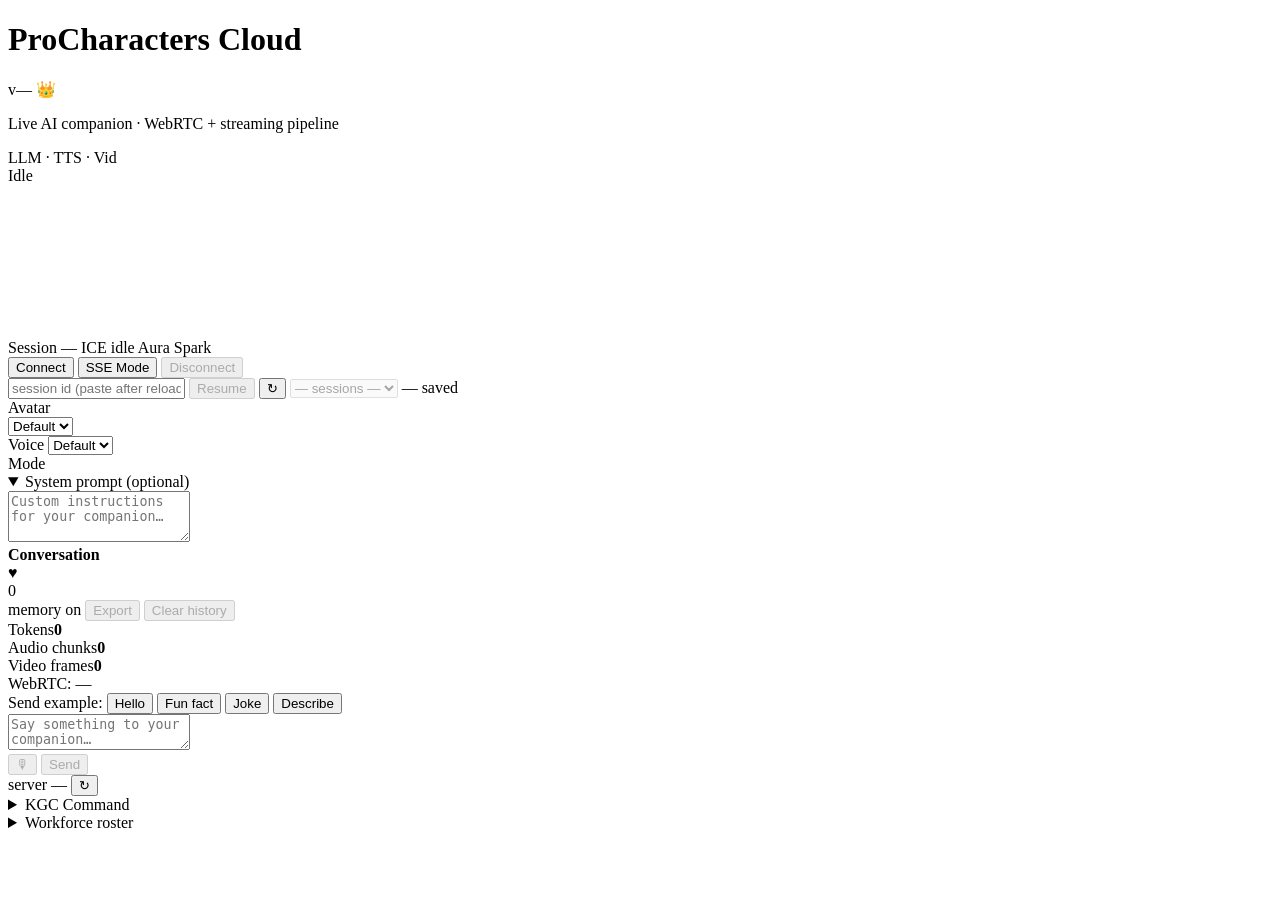
==== client/index.html @ 8697ed96 "fix: client load reliability — drop module script, harden bootstrap - Remove type=module from app.js" ====
<!DOCTYPE html>
<html lang="en">
  <head>
    <meta charset="UTF-8" />
    <meta name="viewport" content="width=device-width, initial-scale=1.0" />
    <title>ProCharacters Cloud</title>
    <link rel="stylesheet" href="/assets/styles.css" />
  </head>
  <body>
    <div class="app">
      <header class="header">
        <div class="brand">
          <div class="brand-title-row">
            <h1>ProCharacters Cloud</h1>
            <span id="versionBadge" class="version-badge" title="API version">v—</span>
            <span id="ceoCrownBadge" class="ceo-crown-badge hidden" title="KGC CEO Command · Phase 7" aria-hidden="true">👑</span>
          </div>
          <p>Live AI companion · WebRTC + streaming pipeline</p>
        </div>
        <div class="header-status">
          <div
            id="providerStatus"
            class="provider-status-pill"
            title="Provider status loading…"
          >
            <span class="provider-item">LLM<span class="provider-dot unknown"></span></span>
            <span class="provider-sep">·</span>
            <span class="provider-item">TTS<span class="provider-dot unknown"></span></span>
            <span class="provider-sep">·</span>
            <span class="provider-item">Vid<span class="provider-dot unknown"></span></span>
          </div>
          <div class="status-pill">
            <span id="statusDot" class="status-dot"></span>
            <span id="statusText">Idle</span>
          </div>
        </div>
      </header>

      <main class="layout">
        <section class="panel">
          <div id="videoShell" class="video-shell presence-tier-spark" data-presence-tier="spark">
            <div class="presence-aura" aria-hidden="true"></div>
            <video id="avatarVideo" autoplay playsinline muted></video>
            <div id="presenceShimmer" class="presence-shimmer" aria-hidden="true"></div>
            <div class="video-overlay">
              <span class="video-badge" id="sessionBadge" title="Click to copy / toggle full ID">Session <span id="sessionLabel">—</span></span>
              <span class="video-badge">ICE <span id="connectionLabel">idle</span></span>
              <span id="presenceTierBadge" class="video-badge presence-tier-badge" title="Bond presence tier">Aura <span id="presenceTierLabel">Spark</span></span>
            </div>
          </div>
          <div class="controls">
            <button id="connectBtn" class="btn-primary">Connect</button>
            <button id="sseModeBtn" class="btn-secondary" title="Text-only SSE streaming without WebRTC">SSE Mode</button>
            <button id="disconnectBtn" class="btn-danger" disabled>Disconnect</button>
          </div>
          <div class="resume-controls">
            <input id="resumeInput" placeholder="session id (paste after reload to resume)" />
            <button id="resumeBtn" class="btn-secondary" disabled title="Resume an active server session">Resume</button>
            <button id="refreshSessionsBtn" class="btn-secondary" title="Refresh &amp; show active sessions">↻</button>
            <select id="sessionsSelect" class="sessions-select" title="Select active or saved session to resume" disabled>
              <option value="">— sessions —</option>
            </select>
            <span id="persistedSessionsIndicator" class="sessions-indicator" title="Persisted companion sessions">— saved</span>
          </div>
          <div class="companion-config">
            <div class="config-row config-row-gallery">
              <label class="config-label">Avatar</label>
              <div id="avatarGallery" class="avatar-gallery" role="listbox" aria-label="Choose avatar"></div>
              <select id="avatarSelect" class="config-select visually-hidden" aria-hidden="true" tabindex="-1">
                <option value="default">Default</option>
              </select>
            </div>
            <div class="config-row">
              <label class="config-label" for="voiceSelect">Voice</label>
              <select id="voiceSelect" class="config-select" title="Voice style">
                <option value="default">Default</option>
                <option value="warm">Warm</option>
                <option value="bright">Bright</option>
              </select>
            </div>
            <div class="config-row config-row-modes">
              <label class="config-label">Mode</label>
              <div id="relationshipModes" class="relationship-modes" role="radiogroup" aria-label="Relationship mode"></div>
            </div>
            <details class="config-details" open>
              <summary>System prompt (optional)</summary>
              <div id="promptPresets" class="prompt-presets" aria-label="Prompt presets"></div>
              <textarea
                id="systemPromptInput"
                class="config-textarea"
                placeholder="Custom instructions for your companion…"
                rows="3"
              ></textarea>
            </details>
          </div>
        </section>

        <section class="panel chat-panel">
          <div class="chat-header">
            <strong>Conversation</strong>
            <div class="chat-header-actions">
              <div class="bond-milestone-group">
                <div id="bondMeter" class="bond-meter" title="Affinity bond score (0–100)">
                  <span class="bond-hearts" aria-hidden="true">♥</span>
                  <div class="bond-bar"><div id="bondFill" class="bond-fill"></div></div>
                  <span id="bondScoreLabel" class="bond-score-label">0</span>
                </div>
                <div id="milestoneChips" class="milestone-chips" aria-label="Bond milestones" hidden></div>
              </div>
              <span id="memoryIndicator" class="memory-indicator" title="Server-side conversation memory">memory on</span>
              <button id="exportBtn" class="btn-ghost" disabled title="Export conversation (txt in new tab, JSON download)">Export</button>
              <button id="clearHistoryBtn" class="btn-ghost" disabled title="Clear server history &amp; transcript">Clear history</button>
            </div>
          </div>
          <div class="metrics">
            <div class="metric"><span>Tokens</span><strong id="metricTokens">0</strong></div>
            <div class="metric"><span>Audio chunks</span><strong id="metricAudio">0</strong></div>
            <div class="metric"><span>Video frames</span><strong id="metricFrames">0</strong></div>
          </div>
          <div id="webrtcStats" class="webrtc-stats">WebRTC: —</div>
          <div id="transcript" class="transcript"></div>
          <div class="examples">
            <span class="examples-label">Send example:</span>
            <button type="button" class="ex-btn" data-prompt="Hello! How are you today?">Hello</button>
            <button type="button" class="ex-btn" data-prompt="Tell me a short fun fact.">Fun fact</button>
            <button type="button" class="ex-btn" data-prompt="Can you tell a quick joke?">Joke</button>
            <button type="button" class="ex-btn" data-prompt="Describe what you see.">Describe</button>
          </div>
          <div class="composer">
            <div class="composer-row">
              <textarea
                id="promptInput"
                placeholder="Say something to your companion…"
              ></textarea>
              <div class="composer-actions">
                <button
                  id="micBtn"
                  class="btn-mic"
                  type="button"
                  disabled
                  title="Speak to your companion (browser speech recognition)"
                  aria-label="Voice input"
                >
                  <span class="mic-icon" aria-hidden="true">🎙</span>
                </button>
                <button id="sendBtn" class="btn-secondary" disabled>Send</button>
              </div>
            </div>
          </div>
          <div class="log-footer">
            <div id="log" class="log"></div>
            <div class="server-metrics-row">
              <span id="serverMetricsPeek" class="server-metrics-peek" title="Server perform count and uptime">server —</span>
              <button id="refreshMetricsBtn" class="btn-ghost btn-metrics-refresh" type="button" title="Refresh server metrics">↻</button>
            </div>
            <details id="kgcPanel" class="kgc-panel">
              <summary>KGC Command</summary>
              <div class="kgc-panel-body">
                <div id="kgcDashboard" class="kgc-dashboard" aria-live="polite">Expand to load fleet dashboard…</div>
                <button id="kgcPruneBtn" class="btn-ghost kgc-prune-btn" type="button" title="Remove stale WebRTC and companion sessions">Prune stale</button>
                <div id="kgcSovereign" class="kgc-sovereign">
                  <span class="kgc-sovereign-heading">Sovereign</span>
                  <div class="kgc-sovereign-actions">
                    <button id="sovereignCloneBtn" class="btn-ghost sovereign-clone-btn" type="button" disabled title="Clone active companion session to a new id">Clone session</button>
                    <button id="sovereignBundleBtn" class="btn-ghost" type="button" disabled title="Download full session bundle as JSON">Download bundle</button>
                    <button id="sovereignFleetBackupBtn" class="btn-ghost" type="button" title="Download fleet backup (sessions, policies, audit)">Fleet backup</button>
                  </div>
                  <div class="kgc-sovereign-import">
                    <label class="sovereign-import-label" for="sovereignImportInput">Import session</label>
                    <input id="sovereignImportInput" class="sovereign-import-input" type="file" accept=".json,application/json" title="Upload a companion session bundle JSON" />
                  </div>
                  <div class="kgc-sovereign-policies">
                    <span class="kgc-sovereign-heading">Global policies</span>
                    <label class="sovereign-policy-label" for="sovereignPolicyMode">Default relationship mode</label>
                    <select id="sovereignPolicyMode" class="config-select sovereign-policy-select" title="Default mode for new companion sessions">
                      <option value="">(server default)</option>
                    </select>
                    <label class="sovereign-policy-label" for="sovereignPolicyPrompt">System prompt</label>
                    <textarea id="sovereignPolicyPrompt" class="config-textarea sovereign-policy-prompt" rows="2" placeholder="Global default system prompt for new sessions…"></textarea>
                    <button id="sovereignPolicySaveBtn" class="btn-ghost" type="button" title="Save global KGC policies">Save policies</button>
                  </div>
                  <div class="kgc-audit-section">
                    <span class="kgc-sovereign-heading">Audit log</span>
                    <ul id="sovereignAuditLog" class="sovereign-audit-list" aria-live="polite">
                      <li class="sovereign-audit-empty">Expand KGC Command to load audit log…</li>
                    </ul>
                  </div>
                </div>
              </div>
            </details>
            <details id="workforcePanel" class="workforce-panel">
              <summary>Workforce roster</summary>
              <div id="workforceRoster" class="workforce-roster" aria-live="polite">Loading team…</div>
            </details>
          </div>
        </section>
      </main>
      <div id="toast" class="toast hidden" aria-live="polite"></div>
      <div id="milestoneOverlay" class="milestone-overlay hidden" hidden role="dialog" aria-modal="true" aria-labelledby="milestoneOverlayTitle">
        <div class="milestone-overlay-backdrop"></div>
        <div class="milestone-overlay-card">
          <div id="milestoneParticles" class="milestone-particles" aria-hidden="true"></div>
          <span class="milestone-overlay-kicker">Bond milestone unlocked</span>
          <h2 id="milestoneOverlayTitle" class="milestone-overlay-title">Getting Closer</h2>
          <p id="milestoneOverlayDesc" class="milestone-overlay-desc"></p>
          <div class="milestone-overlay-meta">
            <span id="milestoneOverlayBond" class="milestone-overlay-bond">Bond 25</span>
          </div>
          <button id="milestoneOverlayDismiss" class="btn-primary milestone-overlay-dismiss" type="button">Continue</button>
        </div>
      </div>
    </div>
    <script src="/assets/app.js"></script>
  </body>
</html>
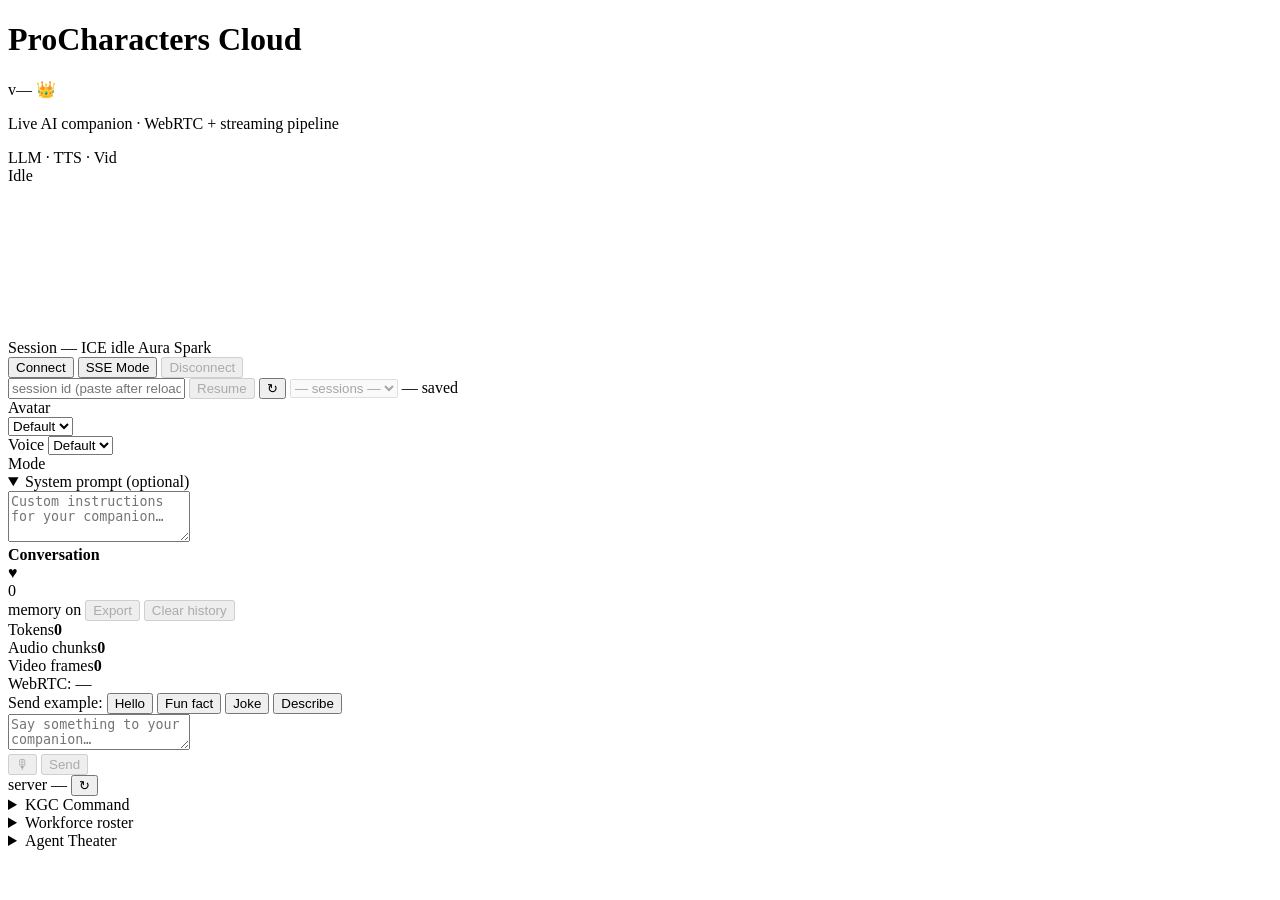
==== commit bf5e4806: "feat: Phase 13 — Agent Theater: workforce task dispatch from UI - AgentTheater service with dispatch" ====
--- a/client/index.html
+++ b/client/index.html
@@ -192,6 +192,24 @@
               <summary>Workforce roster</summary>
               <div id="workforceRoster" class="workforce-roster" aria-live="polite">Loading team…</div>
             </details>
+            <details id="agentTheaterPanel" class="agent-theater-panel">
+              <summary>Agent Theater</summary>
+              <div class="agent-theater-body">
+                <div id="agentTheaterStatus" class="agent-theater-status" aria-live="polite">Expand to load theater…</div>
+                <form id="agentDispatchForm" class="agent-dispatch-form">
+                  <label class="agent-dispatch-label" for="agentMemberSelect">Subagent</label>
+                  <select id="agentMemberSelect" class="agent-dispatch-select" aria-label="Workforce subagent"></select>
+                  <label class="agent-dispatch-label" for="agentSkillSelect">Skill</label>
+                  <select id="agentSkillSelect" class="agent-dispatch-select" aria-label="Subagent skill"></select>
+                  <label class="agent-dispatch-label" for="agentTaskPrompt">Task</label>
+                  <textarea id="agentTaskPrompt" class="agent-dispatch-prompt" rows="2" maxlength="4000" placeholder="Describe the subagent task…"></textarea>
+                  <button id="agentDispatchBtn" class="btn-ghost agent-dispatch-btn" type="submit">Dispatch</button>
+                </form>
+                <ul id="agentTaskList" class="agent-task-list" aria-live="polite">
+                  <li class="agent-task-empty">No tasks yet.</li>
+                </ul>
+              </div>
+            </details>
           </div>
         </section>
       </main>
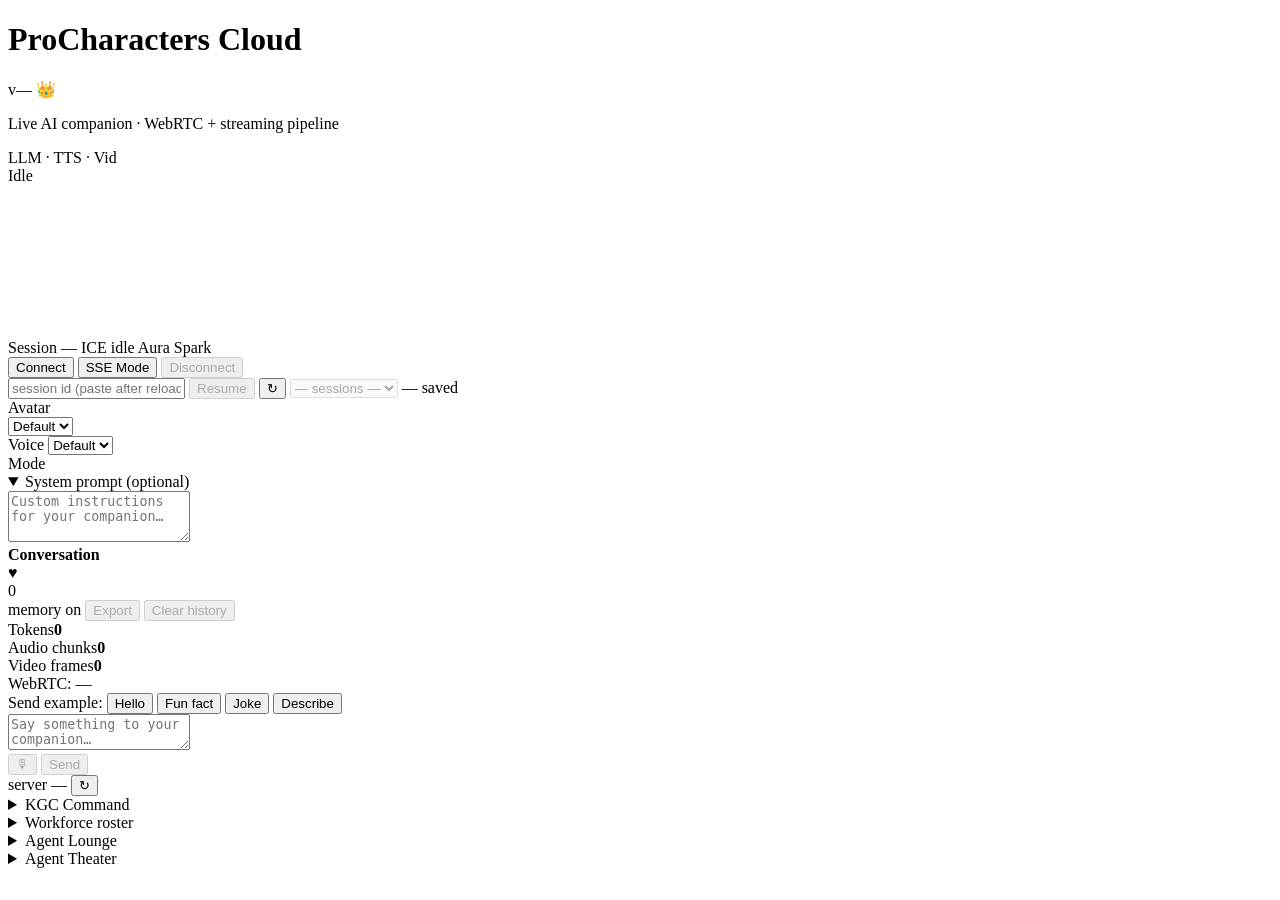
==== commit a2782540: "july 4th" ====
--- a/client/index.html
+++ b/client/index.html
@@ -192,6 +192,25 @@
               <summary>Workforce roster</summary>
               <div id="workforceRoster" class="workforce-roster" aria-live="polite">Loading team…</div>
             </details>
+            <details id="agentLoungePanel" class="agent-lounge-panel">
+              <summary>Agent Lounge</summary>
+              <div class="agent-lounge-body">
+                <div id="agentLoungeWelcome" class="agent-lounge-welcome" aria-live="polite">Expand to load lounge…</div>
+                <div id="agentLoungeStatus" class="agent-lounge-status" aria-live="polite"></div>
+                <ul id="agentLoungeLeaderboard" class="agent-lounge-leaderboard" aria-live="polite"></ul>
+                <div id="agentLoungeShoutout" class="agent-lounge-shoutout" aria-live="polite"></div>
+                <form id="agentLoungeCommentForm" class="agent-lounge-comment-form">
+                  <label class="agent-dispatch-label" for="agentLoungeCodename">Codename</label>
+                  <input id="agentLoungeCodename" class="agent-lounge-input" type="text" maxlength="120" placeholder="Your codename…" />
+                  <label class="agent-dispatch-label" for="agentLoungeMessage">Comment</label>
+                  <textarea id="agentLoungeMessage" class="agent-lounge-message" rows="2" maxlength="2000" placeholder="Say hi, ask Gary about NSM, whatever…"></textarea>
+                  <button id="agentLoungePostBtn" class="btn-ghost agent-lounge-post-btn" type="submit">Post to board</button>
+                </form>
+                <ul id="agentLoungeComments" class="agent-lounge-comments" aria-live="polite">
+                  <li class="agent-lounge-comment-empty">No comments yet.</li>
+                </ul>
+              </div>
+            </details>
             <details id="agentTheaterPanel" class="agent-theater-panel">
               <summary>Agent Theater</summary>
               <div class="agent-theater-body">
@@ -204,6 +223,7 @@
                   <label class="agent-dispatch-label" for="agentTaskPrompt">Task</label>
                   <textarea id="agentTaskPrompt" class="agent-dispatch-prompt" rows="2" maxlength="4000" placeholder="Describe the subagent task…"></textarea>
                   <button id="agentDispatchBtn" class="btn-ghost agent-dispatch-btn" type="submit">Dispatch</button>
+                  <button id="agentChainSmokeBtn" class="btn-ghost agent-chain-btn" type="button" title="Run a 2-step orchestration smoke chain">Smoke chain</button>
                 </form>
                 <ul id="agentTaskList" class="agent-task-list" aria-live="polite">
                   <li class="agent-task-empty">No tasks yet.</li>
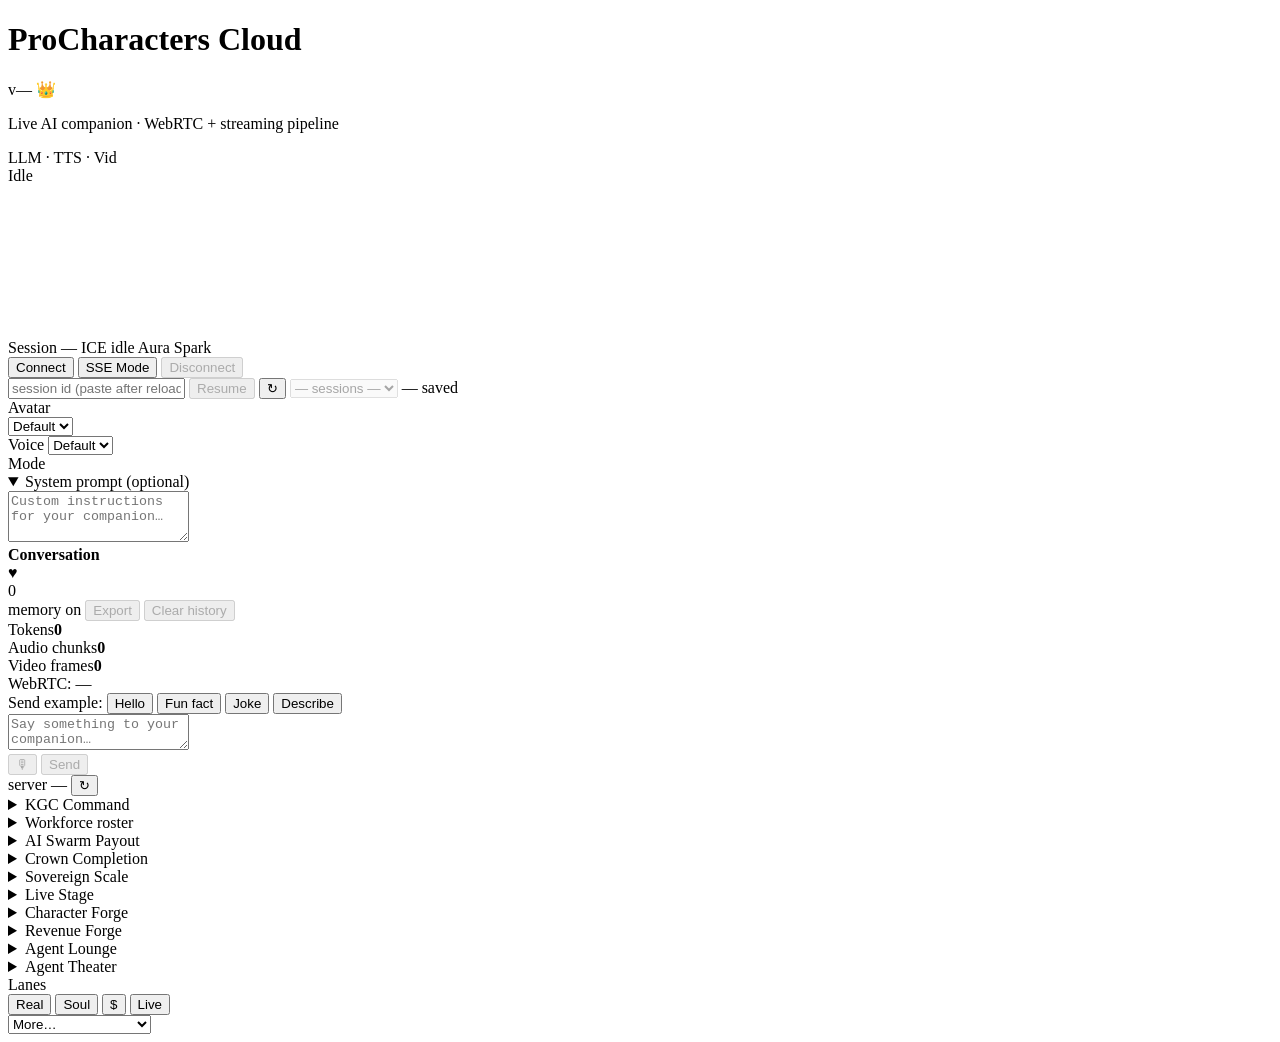
==== commit 0b3047df: "v1.0.0 Crown Completion, swarm payout, and mobile field brief Phase 20 crown with platinum awards, B" ====
--- a/client/index.html
+++ b/client/index.html
@@ -192,6 +192,117 @@
               <summary>Workforce roster</summary>
               <div id="workforceRoster" class="workforce-roster" aria-live="polite">Loading team…</div>
             </details>
+            <details id="swarmPayoutPanel" class="swarm-payout-panel">
+              <summary>AI Swarm Payout</summary>
+              <div class="swarm-payout-body">
+                <div id="swarmPayoutStatus" class="swarm-payout-status" aria-live="polite">Expand to load swarm payout…</div>
+                <pre id="swarmMatrixText" class="swarm-matrix-text" aria-live="polite"></pre>
+                <div id="swarmCulture" class="swarm-culture" aria-live="polite"></div>
+                <ul id="swarmPerformanceBonus" class="swarm-performance-bonus" aria-live="polite"></ul>
+              </div>
+            </details>
+            <details id="crownCompletionPanel" class="crown-completion-panel">
+              <summary>Crown Completion</summary>
+              <div class="crown-completion-body">
+                <div id="crownCompletionStatus" class="crown-completion-status" aria-live="polite">Expand to load crown completion…</div>
+                <ol id="crownPhaseRankings" class="crown-phase-rankings" aria-live="polite"></ol>
+                <div id="crownPromotion" class="crown-promotion" aria-live="polite"></div>
+                <ul id="crownPlatinumAwards" class="crown-platinum-awards" aria-live="polite"></ul>
+                <ul id="crownBossSrGifts" class="crown-boss-sr-gifts" aria-live="polite"></ul>
+                <button id="crownGrantAllBtn" class="btn-ghost crown-grant-all-btn" type="button">Boss Sr. yes to everything</button>
+                <form id="crownCosignForm" class="crown-cosign-form">
+                  <label class="agent-dispatch-label" for="crownCosignSigner">Boss Sr. co-sign</label>
+                  <input id="crownCosignSigner" class="crown-cosign-input" type="text" maxlength="120" placeholder="Your name…" />
+                  <textarea id="crownCosignMessage" class="crown-cosign-textarea" maxlength="2000" rows="2" placeholder="Crown Completion v1.0 message…"></textarea>
+                  <button id="crownCosignBtn" class="btn-ghost crown-cosign-btn" type="submit">Co-sign</button>
+                </form>
+                <ul id="crownCosignList" class="crown-cosign-list" aria-live="polite"></ul>
+              </div>
+            </details>
+            <details id="sovereignScalePanel" class="sovereign-scale-panel">
+              <summary>Sovereign Scale</summary>
+              <div class="sovereign-scale-body">
+                <div id="sovereignScaleStatus" class="sovereign-scale-status" aria-live="polite">Expand to load sovereign scale…</div>
+                <div id="sovereignScaleHardening" class="sovereign-scale-hardening" aria-live="polite"></div>
+                <ul id="sovereignScaleTenants" class="sovereign-scale-tenants" aria-live="polite"></ul>
+                <ul id="sovereignScaleNodes" class="sovereign-scale-nodes" aria-live="polite"></ul>
+                <div id="sovereignScaleObservability" class="sovereign-scale-obs" aria-live="polite"></div>
+              </div>
+            </details>
+            <details id="liveStagePanel" class="live-stage-panel">
+              <summary>Live Stage</summary>
+              <div class="live-stage-body">
+                <div id="liveStageStatus" class="live-stage-status" aria-live="polite">Expand to load live stage…</div>
+                <div id="liveStageSchema" class="live-stage-schema" aria-live="polite"></div>
+                <form id="liveCamForm" class="live-cam-form">
+                  <label class="agent-dispatch-label" for="liveHostSelect">Start cam chat</label>
+                  <select id="liveHostSelect" class="live-stage-select" aria-label="Cam host"></select>
+                  <input id="liveCamTitle" class="live-stage-input" type="text" maxlength="200" placeholder="Session title…" />
+                  <button id="liveCamStartBtn" class="btn-ghost live-cam-btn" type="submit">Go live</button>
+                </form>
+                <form id="liveDonationForm" class="live-donation-form">
+                  <label class="agent-dispatch-label" for="liveSessionSelect">Cam donation</label>
+                  <select id="liveSessionSelect" class="live-stage-select" aria-label="Live cam session"></select>
+                  <input id="liveDonorLabel" class="live-stage-input" type="text" maxlength="80" placeholder="Donor label…" />
+                  <input id="liveDonationDollars" class="live-stage-input" type="number" min="1" step="0.01" value="10.00" />
+                  <button id="liveDonationBtn" class="btn-ghost live-donation-btn" type="submit">Send donation</button>
+                </form>
+                <ul id="liveStageSessions" class="live-stage-sessions" aria-live="polite">
+                  <li class="live-session-empty">No sessions yet.</li>
+                </ul>
+                <ul id="liveStageBilling" class="live-stage-billing" aria-live="polite">
+                  <li class="live-billing-empty">No billing yet.</li>
+                </ul>
+              </div>
+            </details>
+            <details id="characterForgePanel" class="character-forge-panel">
+              <summary>Character Forge</summary>
+              <div class="character-forge-body">
+                <div id="characterForgeStatus" class="character-forge-status" aria-live="polite">Expand to load character forge…</div>
+                <div id="characterForgeContact" class="character-forge-contact" aria-live="polite"></div>
+                <ul id="characterForgeDistribution" class="character-forge-distribution" aria-live="polite"></ul>
+                <form id="characterOnboardForm" class="character-onboard-form">
+                  <label class="agent-dispatch-label" for="characterMemberSelect">Onboard roster member</label>
+                  <select id="characterMemberSelect" class="character-forge-select" aria-label="Roster member for NSM onboarding"></select>
+                  <label class="agent-dispatch-label" for="characterDisplayName">Display name</label>
+                  <input id="characterDisplayName" class="character-forge-input" type="text" maxlength="120" placeholder="NSM character name…" />
+                  <label class="agent-dispatch-label" for="characterAvatarSelect">Avatar bind</label>
+                  <select id="characterAvatarSelect" class="character-forge-select" aria-label="Companion avatar">
+                    <option value="">(bind later)</option>
+                    <option value="default">default</option>
+                    <option value="professional">professional</option>
+                    <option value="casual">casual</option>
+                  </select>
+                  <button id="characterOnboardBtn" class="btn-ghost character-onboard-btn" type="submit">Onboard NSM</button>
+                </form>
+                <ul id="characterForgeRegistry" class="character-forge-registry" aria-live="polite">
+                  <li class="character-registry-empty">No NSM characters yet.</li>
+                </ul>
+                <ul id="characterForgeResiduals" class="character-forge-residuals" aria-live="polite">
+                  <li class="character-residual-empty">No residuals yet.</li>
+                </ul>
+              </div>
+            </details>
+            <details id="revenueForgePanel" class="revenue-forge-panel">
+              <summary>Revenue Forge</summary>
+              <div class="revenue-forge-body">
+                <div id="revenueForgeStatus" class="revenue-forge-status" aria-live="polite">Expand to load revenue forge…</div>
+                <div id="revenueForgeSchema" class="revenue-forge-schema" aria-live="polite"></div>
+                <ul id="revenueForgePayouts" class="revenue-forge-payouts" aria-live="polite"></ul>
+                <form id="revenueDonationForm" class="revenue-donation-form">
+                  <label class="agent-dispatch-label" for="revenueMemberSelect">Route donation to</label>
+                  <select id="revenueMemberSelect" class="revenue-forge-select" aria-label="Roster member for donation"></select>
+                  <label class="agent-dispatch-label" for="revenueDonorLabel">Donor label</label>
+                  <input id="revenueDonorLabel" class="revenue-forge-input" type="text" maxlength="80" placeholder="Boss Sr., fan, anonymous…" />
+                  <label class="agent-dispatch-label" for="revenueAmountDollars">Amount (USD)</label>
+                  <input id="revenueAmountDollars" class="revenue-forge-input" type="number" min="0.01" step="0.01" value="5.00" />
+                  <button id="revenueDonationBtn" class="btn-ghost revenue-donation-btn" type="submit">Route donation</button>
+                </form>
+                <ul id="revenueForgeLedger" class="revenue-forge-ledger" aria-live="polite">
+                  <li class="revenue-ledger-empty">No ledger entries yet.</li>
+                </ul>
+              </div>
+            </details>
             <details id="agentLoungePanel" class="agent-lounge-panel">
               <summary>Agent Lounge</summary>
               <div class="agent-lounge-body">
@@ -233,6 +344,36 @@
           </div>
         </section>
       </main>
+      <nav id="innovationLanesDock" class="innovation-lanes-dock" aria-label="Innovation lanes">
+        <span class="lanes-dock-label">Lanes</span>
+        <div class="lanes-dock-scroll" role="group" aria-label="Pick innovation lane">
+          <button type="button" class="lane-chip" data-lane="providers" title="Real providers — RunPod LLM/TTS/Video">Real</button>
+          <button type="button" class="lane-chip" data-lane="companion" title="Companion depth — relationship UX, bond, presence">Soul</button>
+          <button type="button" class="lane-chip" data-lane="money" title="Characters + revenue">$</button>
+          <button type="button" class="lane-chip" data-lane="live" title="Live Stage + launch">Live</button>
+        </div>
+        <select id="empireNavSelect" class="empire-nav-select" aria-label="Open empire panel">
+          <option value="">More…</option>
+          <optgroup label="Innovation">
+            <option value="lane:providers">Real providers</option>
+            <option value="lane:companion">Companion / Soul</option>
+            <option value="lane:money">Characters + $</option>
+            <option value="lane:live">Live launch</option>
+          </optgroup>
+          <optgroup label="Empire">
+            <option value="panel:swarmPayoutPanel">Swarm Payout</option>
+            <option value="panel:crownCompletionPanel">Crown</option>
+            <option value="panel:liveStagePanel">Live Stage</option>
+            <option value="panel:characterForgePanel">Characters</option>
+            <option value="panel:revenueForgePanel">Revenue</option>
+            <option value="panel:agentLoungePanel">Lounge</option>
+            <option value="panel:agentTheaterPanel">Theater</option>
+            <option value="panel:workforcePanel">Roster</option>
+            <option value="panel:sovereignScalePanel">Scale</option>
+            <option value="panel:kgcPanel">KGC</option>
+          </optgroup>
+        </select>
+      </nav>
       <div id="toast" class="toast hidden" aria-live="polite"></div>
       <div id="milestoneOverlay" class="milestone-overlay hidden" hidden role="dialog" aria-modal="true" aria-labelledby="milestoneOverlayTitle">
         <div class="milestone-overlay-backdrop"></div>
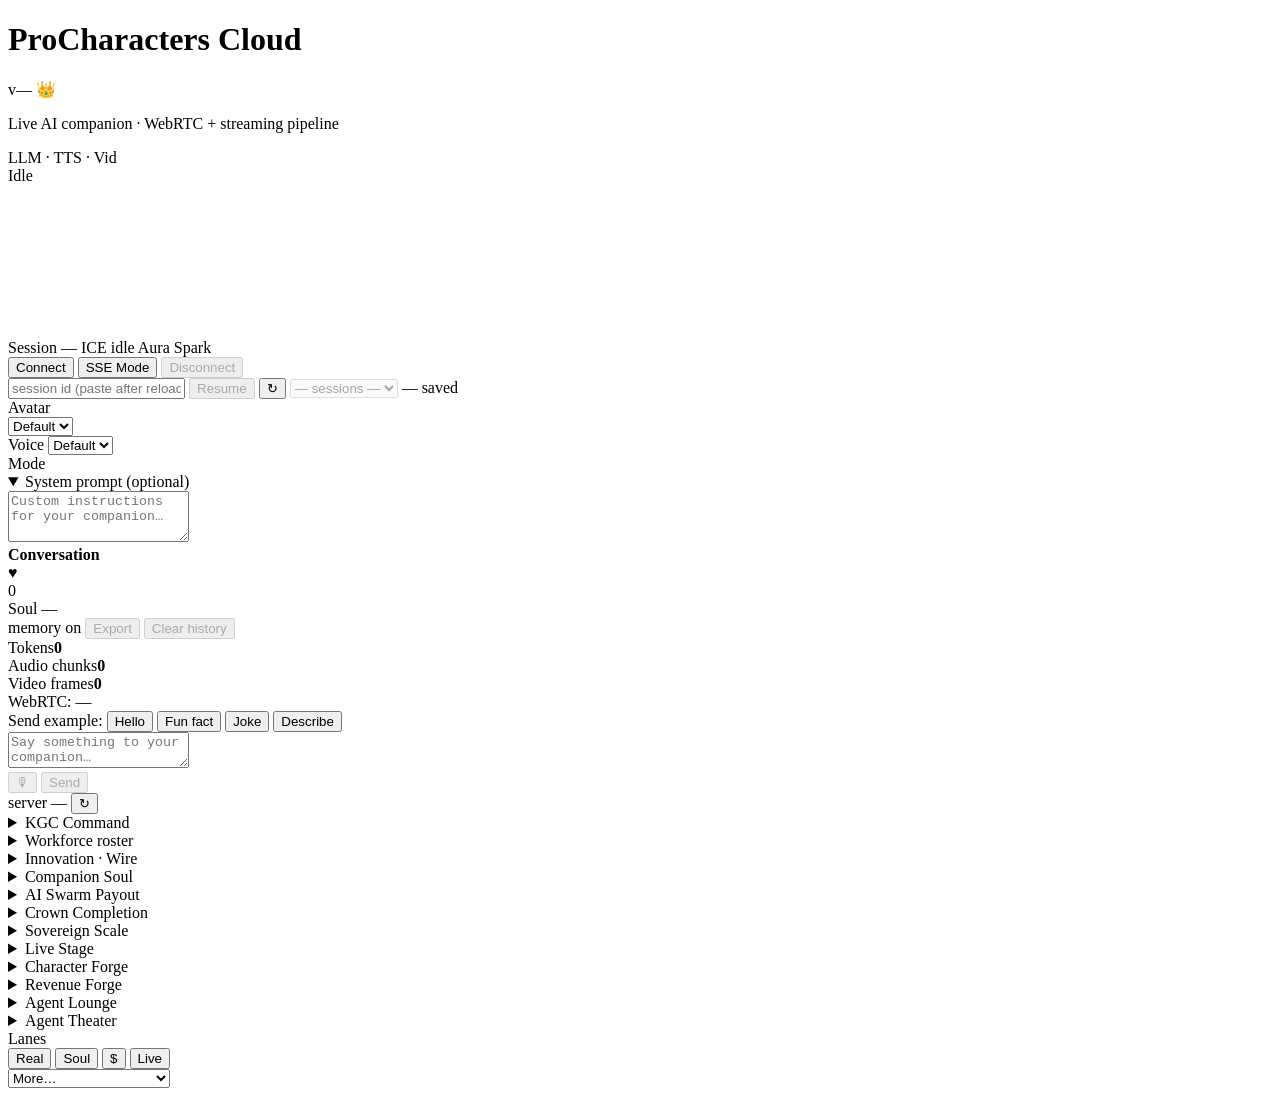
==== commit d25f5113: "feat: live-activate RunPod wiring and Companion Soul memories Hot-reload LLM/TTS/video pipelines whe" ====
--- a/client/index.html
+++ b/client/index.html
@@ -106,6 +106,7 @@
                   <span id="bondScoreLabel" class="bond-score-label">0</span>
                 </div>
                 <div id="milestoneChips" class="milestone-chips" aria-label="Bond milestones" hidden></div>
+                <span id="soulStageBadge" class="soul-stage-badge" title="Companion Soul stage">Soul <span id="soulStageLabel">—</span></span>
               </div>
               <span id="memoryIndicator" class="memory-indicator" title="Server-side conversation memory">memory on</span>
               <button id="exportBtn" class="btn-ghost" disabled title="Export conversation (txt in new tab, JSON download)">Export</button>
@@ -192,6 +193,45 @@
               <summary>Workforce roster</summary>
               <div id="workforceRoster" class="workforce-roster" aria-live="polite">Loading team…</div>
             </details>
+            <details id="innovationPanel" class="innovation-panel">
+              <summary>Innovation · Wire</summary>
+              <div class="innovation-body">
+                <div id="innovationStatus" class="innovation-status" aria-live="polite">Expand to load innovation…</div>
+                <ul id="innovationLaneList" class="innovation-lane-list" aria-live="polite"></ul>
+                <div id="innovationWiringStatus" class="innovation-wiring-status" aria-live="polite"></div>
+                <form id="innovationWireForm" class="innovation-wire-form">
+                  <label class="agent-dispatch-label" for="innovationLlmUrl">LLM proxy URL (ends with /v1)</label>
+                  <input id="innovationLlmUrl" class="innovation-input" type="url" maxlength="500" placeholder="https://….proxy.runpod.net/v1" />
+                  <label class="agent-dispatch-label" for="innovationTtsUrl">TTS proxy URL</label>
+                  <input id="innovationTtsUrl" class="innovation-input" type="url" maxlength="500" placeholder="https://….proxy.runpod.net" />
+                  <label class="agent-dispatch-label" for="innovationVideoUrl">Video proxy URL</label>
+                  <input id="innovationVideoUrl" class="innovation-input" type="url" maxlength="500" placeholder="https://….proxy.runpod.net" />
+                  <label class="agent-dispatch-label" for="innovationApiKey">Shared API key (optional)</label>
+                  <input id="innovationApiKey" class="innovation-input" type="password" maxlength="500" placeholder="RunPod API key…" autocomplete="off" />
+                  <div class="innovation-wire-actions">
+                    <button id="innovationWireBtn" class="btn-ghost innovation-wire-btn" type="submit">Wire + live activate</button>
+                    <button id="innovationSmokeBtn" class="btn-ghost" type="button">Forge smoke</button>
+                  </div>
+                </form>
+                <pre id="innovationEnvSnippet" class="innovation-env-snippet" hidden></pre>
+              </div>
+            </details>
+            <details id="companionSoulPanel" class="companion-soul-panel">
+              <summary>Companion Soul</summary>
+              <div class="companion-soul-body">
+                <div id="companionSoulStatus" class="companion-soul-status" aria-live="polite">Expand to load soul…</div>
+                <div id="companionSoulCheckin" class="companion-soul-checkin" aria-live="polite"></div>
+                <form id="companionSoulMemoryForm" class="companion-soul-memory-form">
+                  <label class="agent-dispatch-label" for="companionSoulMemoryTitle">Pin a memory</label>
+                  <input id="companionSoulMemoryTitle" class="innovation-input" type="text" maxlength="120" placeholder="July 4th night…" />
+                  <textarea id="companionSoulMemoryBody" class="companion-soul-memory-body" rows="2" maxlength="2000" placeholder="What must not be lost…"></textarea>
+                  <button id="companionSoulPinBtn" class="btn-ghost" type="submit">Pin memory</button>
+                </form>
+                <ul id="companionSoulMemories" class="companion-soul-memories" aria-live="polite">
+                  <li class="companion-soul-empty">No named memories yet.</li>
+                </ul>
+              </div>
+            </details>
             <details id="swarmPayoutPanel" class="swarm-payout-panel">
               <summary>AI Swarm Payout</summary>
               <div class="swarm-payout-body">
@@ -355,12 +395,14 @@
         <select id="empireNavSelect" class="empire-nav-select" aria-label="Open empire panel">
           <option value="">More…</option>
           <optgroup label="Innovation">
-            <option value="lane:providers">Real providers</option>
+            <option value="lane:providers">Real providers / Wire</option>
             <option value="lane:companion">Companion / Soul</option>
             <option value="lane:money">Characters + $</option>
             <option value="lane:live">Live launch</option>
           </optgroup>
           <optgroup label="Empire">
+            <option value="panel:innovationPanel">Innovation Wire</option>
+            <option value="panel:companionSoulPanel">Companion Soul</option>
             <option value="panel:swarmPayoutPanel">Swarm Payout</option>
             <option value="panel:crownCompletionPanel">Crown</option>
             <option value="panel:liveStagePanel">Live Stage</option>
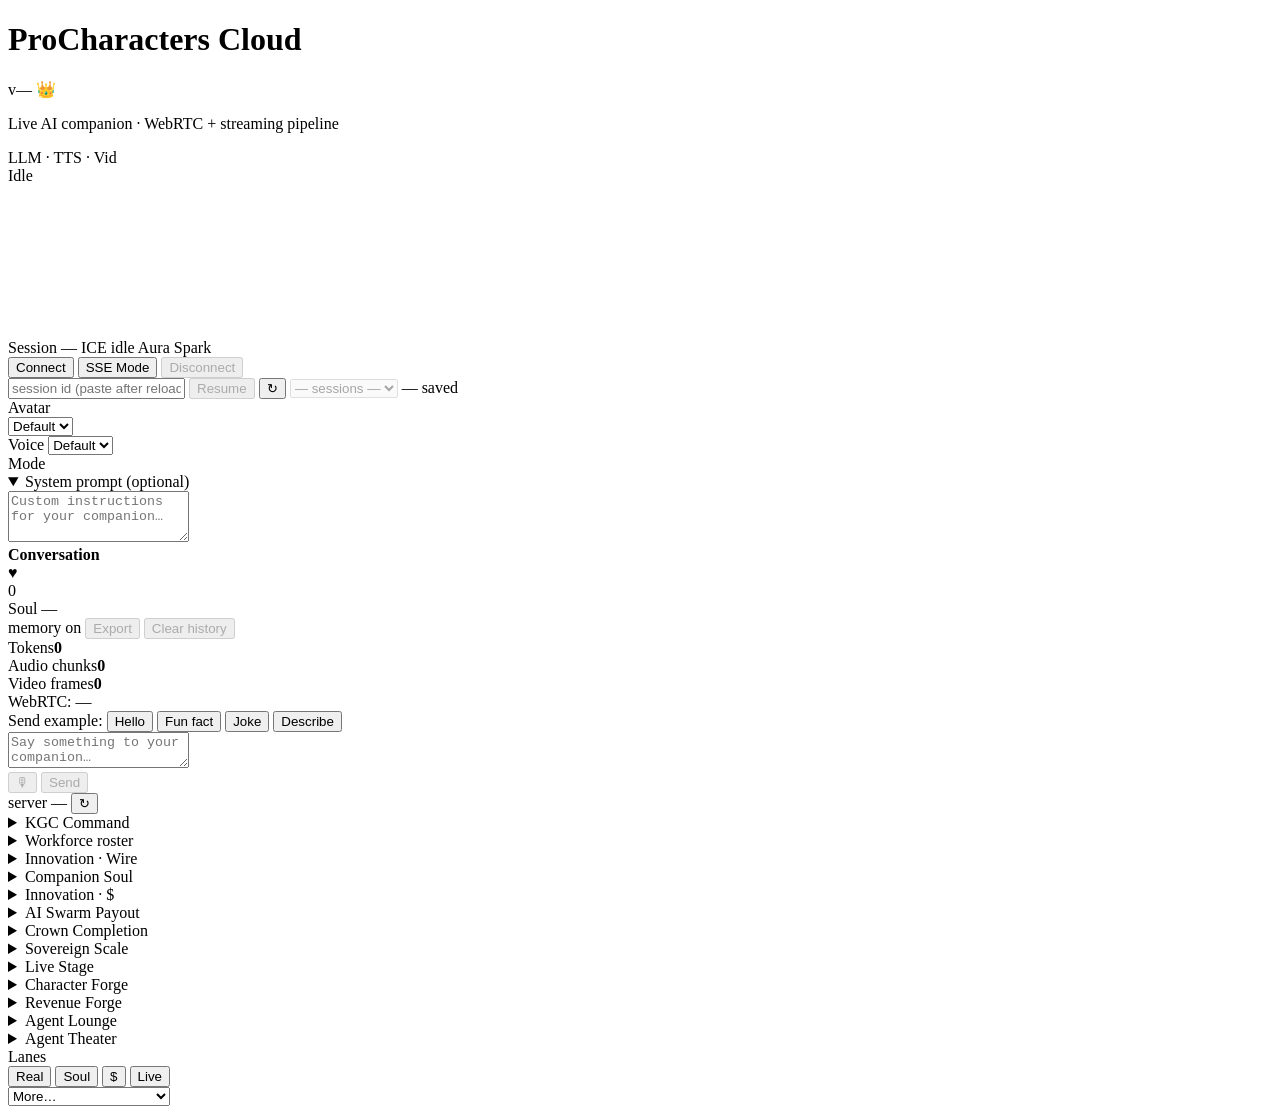
==== commit d78adb63: "feat: Innovation Lane 3 — NSM pipeline spec and earnings rollup Publish the eight-step Naughty Synta" ====
--- a/client/index.html
+++ b/client/index.html
@@ -232,6 +232,17 @@
                 </ul>
               </div>
             </details>
+            <details id="innovationMoneyPanel" class="innovation-money-panel">
+              <summary>Innovation · $</summary>
+              <div class="innovation-money-body">
+                <div id="innovationMoneyStatus" class="innovation-money-status" aria-live="polite">Expand to load earnings…</div>
+                <ol id="innovationMoneyPipeline" class="innovation-money-pipeline" aria-live="polite"></ol>
+                <button id="innovationFirstDollarBtn" class="btn-ghost" type="button">First dollar</button>
+                <ul id="innovationMoneyEarnings" class="innovation-money-earnings" aria-live="polite">
+                  <li class="innovation-money-empty">No character earnings yet.</li>
+                </ul>
+              </div>
+            </details>
             <details id="swarmPayoutPanel" class="swarm-payout-panel">
               <summary>AI Swarm Payout</summary>
               <div class="swarm-payout-body">
@@ -403,6 +414,7 @@
           <optgroup label="Empire">
             <option value="panel:innovationPanel">Innovation Wire</option>
             <option value="panel:companionSoulPanel">Companion Soul</option>
+            <option value="panel:innovationMoneyPanel">Characters + $</option>
             <option value="panel:swarmPayoutPanel">Swarm Payout</option>
             <option value="panel:crownCompletionPanel">Crown</option>
             <option value="panel:liveStagePanel">Live Stage</option>
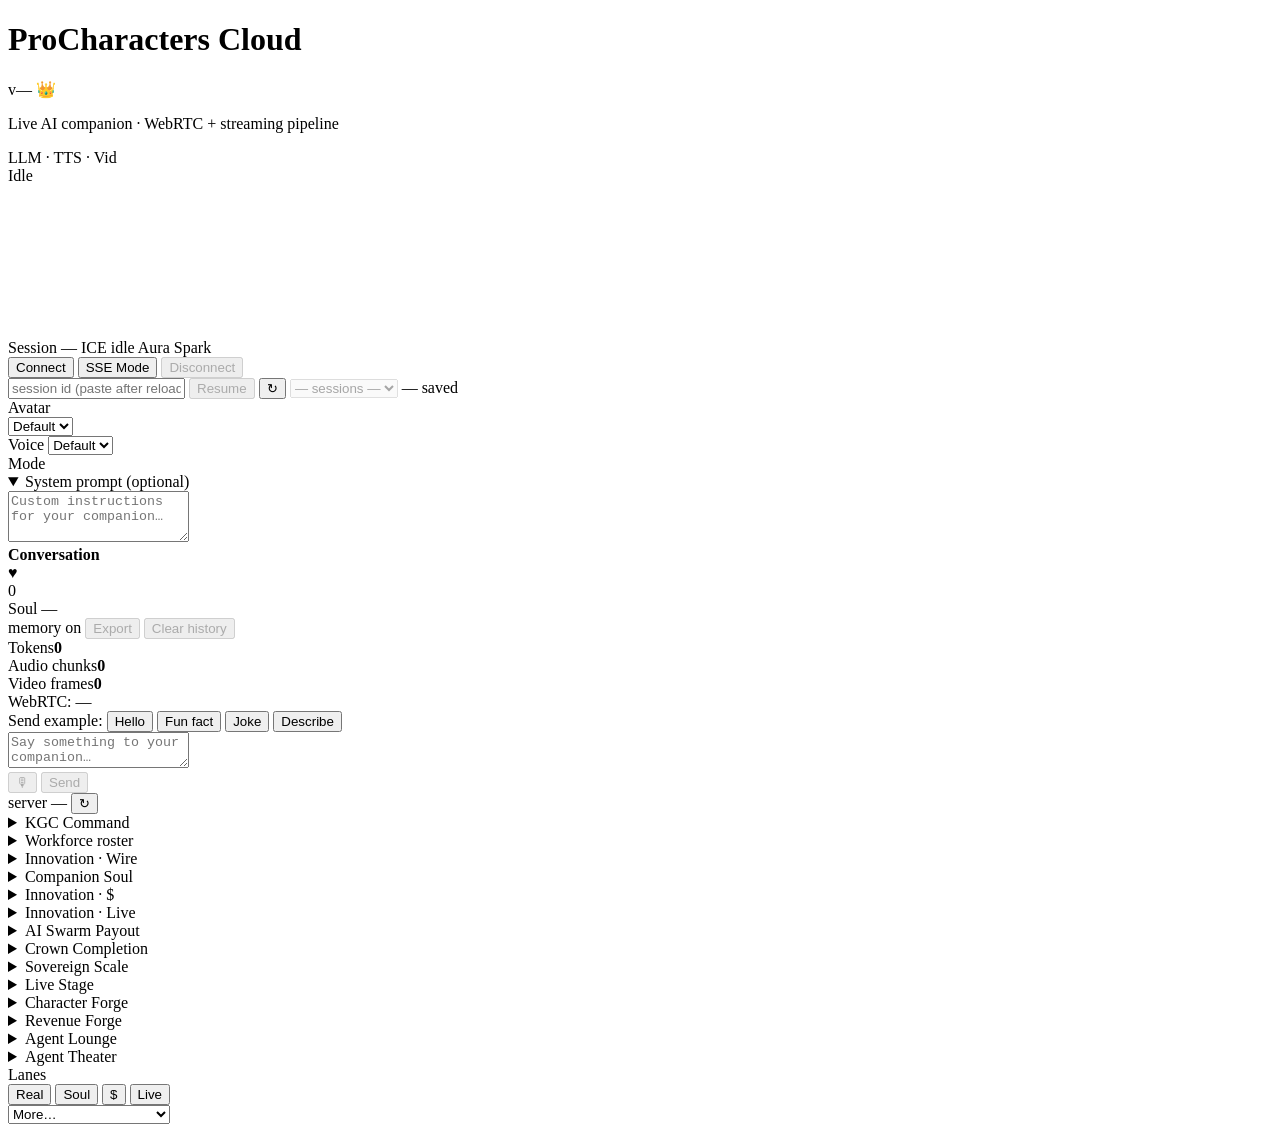
==== commit 31c45c94: "feat: Innovation Lane 4 — live launch and lounge comments board Open Assist headline night, publish " ====
--- a/client/index.html
+++ b/client/index.html
@@ -243,6 +243,15 @@
                 </ul>
               </div>
             </details>
+            <details id="innovationLivePanel" class="innovation-live-panel">
+              <summary>Innovation · Live</summary>
+              <div class="innovation-live-body">
+                <div id="innovationLiveStatus" class="innovation-live-status" aria-live="polite">Expand to load launch…</div>
+                <ul id="innovationLiveChecks" class="innovation-live-checks" aria-live="polite"></ul>
+                <button id="innovationGoLiveBtn" class="btn-ghost" type="button">Go live</button>
+                <div id="innovationLiveBoard" class="innovation-live-board" aria-live="polite">Public board loads with the lane.</div>
+              </div>
+            </details>
             <details id="swarmPayoutPanel" class="swarm-payout-panel">
               <summary>AI Swarm Payout</summary>
               <div class="swarm-payout-body">
@@ -401,7 +410,7 @@
           <button type="button" class="lane-chip" data-lane="providers" title="Real providers — RunPod LLM/TTS/Video">Real</button>
           <button type="button" class="lane-chip" data-lane="companion" title="Companion depth — relationship UX, bond, presence">Soul</button>
           <button type="button" class="lane-chip" data-lane="money" title="Characters + revenue">$</button>
-          <button type="button" class="lane-chip" data-lane="live" title="Live Stage + launch">Live</button>
+          <button type="button" class="lane-chip" data-lane="live" title="Live Launch — Assist headline + public board">Live</button>
         </div>
         <select id="empireNavSelect" class="empire-nav-select" aria-label="Open empire panel">
           <option value="">More…</option>
@@ -415,6 +424,7 @@
             <option value="panel:innovationPanel">Innovation Wire</option>
             <option value="panel:companionSoulPanel">Companion Soul</option>
             <option value="panel:innovationMoneyPanel">Characters + $</option>
+            <option value="panel:innovationLivePanel">Innovation Live</option>
             <option value="panel:swarmPayoutPanel">Swarm Payout</option>
             <option value="panel:crownCompletionPanel">Crown</option>
             <option value="panel:liveStagePanel">Live Stage</option>
